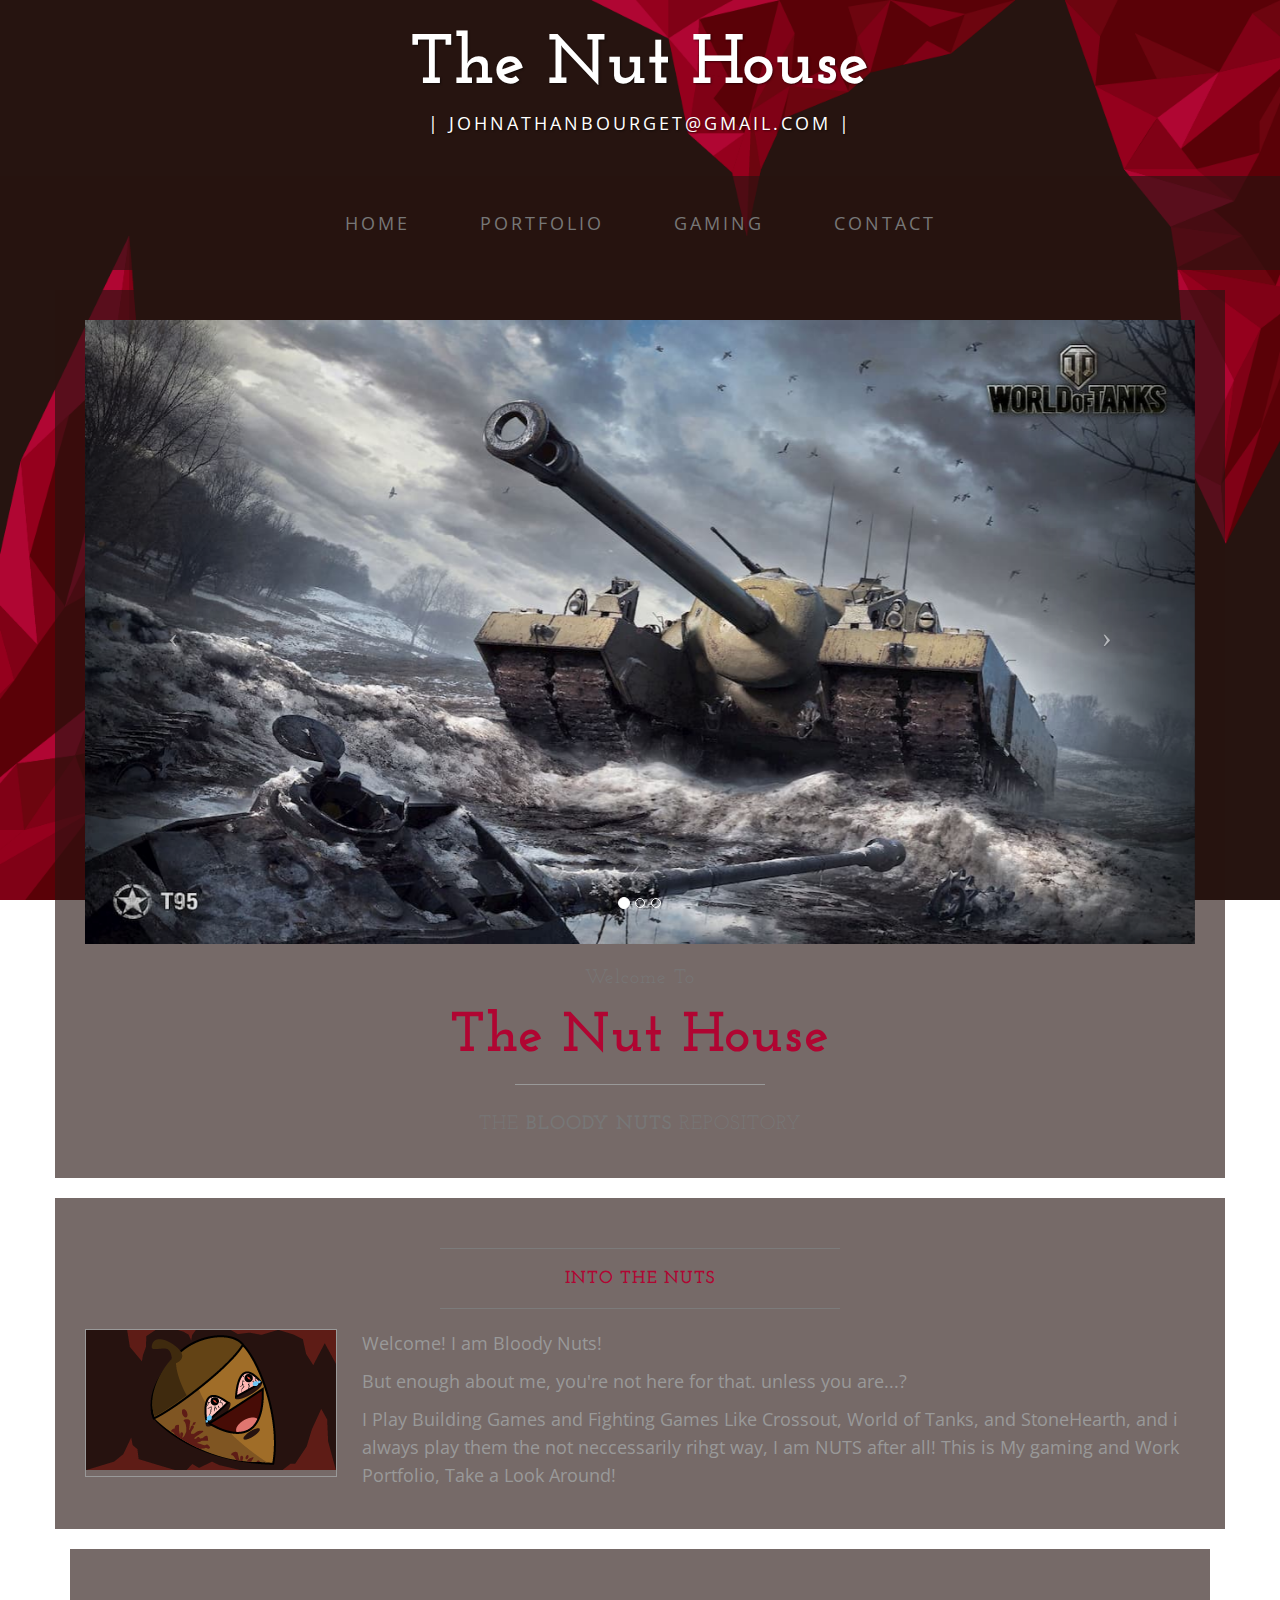
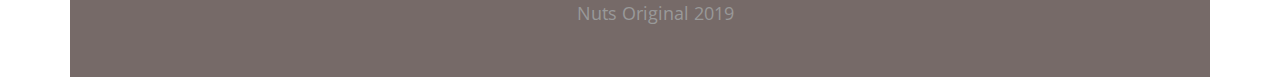
==== TheNutHouse/index.html @ 8db1175a "Initial Upload" ====
<!DOCTYPE html>
<html lang="en">

<head>

    <meta charset="utf-8">
    <meta http-equiv="X-UA-Compatible" content="IE=edge">
    <meta name="viewport" content="width=device-width, initial-scale=1">
    <meta name="description" content="">
    <meta name="author" content="">

    <title>TheNutHouse - Home for A Gamers</title>

    <!-- Bootstrap Core CSS -->
    <link href="css/bootstrap.min.css" rel="stylesheet">

    <!-- Custom CSS -->
    <link href="css/business-casual.css" rel="stylesheet">

    <!-- Fonts -->
    <link href="https://fonts.googleapis.com/css?family=Open+Sans:300italic,400italic,600italic,700italic,800italic,400,300,600,700,800" rel="stylesheet" type="text/css">
    <link href="https://fonts.googleapis.com/css?family=Josefin+Slab:100,300,400,600,700,100italic,300italic,400italic,600italic,700italic" rel="stylesheet" type="text/css">
    
    <link rel="icon" href="favicon.ico" type="img/icon.jpg"/>
    <link rel="shortcut icon" href="favicon.ico" type="img.jpg/icon"/>
    <script src="https://code.createjs.com/1.0.0/createjs.min.js"></script>
    <script src="WendigoReScaled.js"></script>
    <script src="TheWoodsHunger.js"></script>
</head>

<body>

    <div class="brand">The Nut House</div>
    <div class="address-bar"> | johnathanbourget@gmail.com |</div>

    <!-- Navigation -->
    <nav class="navbar navbar-default" role="navigation">
        <div class="container">
            <!-- Brand and toggle get grouped for better mobile display -->
            <div class="navbar-header">
                <button type="button" class="navbar-toggle" data-toggle="collapse" data-target="#bs-example-navbar-collapse-1">
                    <span class="sr-only">Toggle navigation</span>
                    <span class="icon-bar"></span>
                    <span class="icon-bar"></span>
                    <span class="icon-bar"></span>
                </button>
                <!-- navbar-brand is hidden on larger screens, but visible when the menu is collapsed -->
                <a class="navbar-brand" href="index.html">The Nut House</a>
            </div>
            <!-- Collect the nav links, forms, and other content for toggling -->
            <div class="collapse navbar-collapse" id="bs-example-navbar-collapse-1">
                <ul class="nav navbar-nav">
                    <li>
                        <a href="index.html">Home</a>
                    </li>
                    <li>
                        <a href="about.html">Portfolio</a>
                    </li>
                    <li>
                        <a href="blog.html">Gaming</a>
                    </li>
                    <li>
                        <a href="contact.html">Contact</a>
                    </li>
                </ul>
            </div>
            <!-- /.navbar-collapse -->
        </div>
        <!-- /.container -->
    </nav>

    <div class="container">

        <div class="row">
            <div class="box">
                <div class="col-lg-12 text-center">
                    <div id="carousel-example-generic" class="carousel slide">
                        <!-- Indicators -->
                        <ol class="carousel-indicators hidden-xs">

                            <li data-target="#carousel-example-generic" data-slide-to="0" class="active"></li>

                            <li data-target="#carousel-example-generic" data-slide-to="1"></li>

                            <li data-target="#carousel-example-generic" data-slide-to="2"></li>

                        </ol>

                        <!-- Wrapper for slides -->
                        <div class="carousel-inner">
                            <div class="item active">
                                <img class="img-responsive img-full" src="img/slide-1.jpg" alt="">
                            </div>
                            <div class="item">
                                <img class="img-responsive img-full" src="img/slide-2.jpg" alt="">
                            </div>
                            <div class="item">
                                <img class="img-responsive img-full" src="img/slide-3.jpg" alt="">
                            </div>
                        </div>

                        <!-- Controls -->
                        <a class="left carousel-control" href="#carousel-example-generic" data-slide="prev">
                            <span class="icon-prev"></span>
                        </a>
                        <a class="right carousel-control" href="#carousel-example-generic" data-slide="next">
                            <span class="icon-next"></span>
                        </a>
                    </div>
                    <h2 class="brand-before">
                        <small>Welcome to</small>
                    </h2>
                    <h1 class="brand-name">The Nut House</h1>
                    <hr class="tagline-divider">
                    <h2>
                        <small>The
                            <strong>Bloody Nuts</strong> Repository
                        </small>
                    </h2>
                </div>
            </div>
        </div>

        <div class="row">
            <div class="box">
                <div class="col-lg-12">
                    <hr>
                    <h2 class="intro-text text-center">
                        <strong>Into the nuts</strong>
                    </h2>
                    <hr>
                    <img class="img-responsive img-border img-left" src="img/bloody-Nuts.png" alt="">
                    <hr class="visible-xs">
                    <p>Welcome! I am Bloody Nuts!</p>
                    <p>But enough about me, you're not here for that. unless you are...?</p>
                    <p>I Play Building Games and Fighting Games Like Crossout, World of Tanks, and StoneHearth, and i always play them the not neccessarily rihgt way, I am NUTS after all! This is My gaming and Work Portfolio, Take a Look Around!</p>
                </div>
            </div>
        </div>

        <!--<div class="row">
            <div class="box">
                <div class="col-lg-12">
                    <hr>
                    <h2 class="intro-text text-center">
                        <strong>ENJOY</strong>
                    </h2>
                    <hr>
                    <p>a</p>
                    <p>b</p>
                </div>
            </div>
        </div>

    </div> -->
    
    <!-- /.container -->

    <footer>
        <div class="container">
            <div class="row">
                <div class="col-lg-12 text-center">
                    <p>Nuts Original 2019</p>
                </div>
            </div>
        </div>
    </footer>

    <!-- jQuery -->
    <script src="js/jquery.js"></script>

    <!-- Bootstrap Core JavaScript -->
    <script src="js/bootstrap.min.js"></script>

    <!-- Script to Activate the Carousel -->
    <script>
        $('.carousel').carousel({
            interval: 5000 //changes the speed
        })
    </script>

</body>

</html>
---- TheNutHouse/css/business-casual.css ----
/*!
 * Start Bootstrap - Business Casual (http://startbootstrap.com/)
 * Copyright 2013-2016 Start Bootstrap
 * Licensed under MIT (https://github.com/BlackrockDigital/startbootstrap/blob/gh-pages/LICENSE)
 */

body {
    font-family: "Open Sans", "Helvetica Neue", Helvetica, Arial, sans-serif;
    background: url('../img/bg.png') no-repeat center center fixed;
    -webkit-background-size: cover;
    -moz-background-size: cover;
    background-size: cover;
    -o-background-size: cover;
}

h1,
h2,
h3,
h4,
h5,
h6 {
    text-transform: uppercase;
    font-family: "Josefin Slab", "Helvetica Neue", Helvetica, Arial, sans-serif;
    font-weight: 700;
    letter-spacing: 1px;
}

p {
    font-size: 1.25em;
    line-height: 1.6;
    color: #999999;
}

hr {
    max-width: 400px;
    border-color: #7b7b7b;
}

.brand,
.address-bar {
    display: none;
}

.navbar-brand {
    text-transform: uppercase;
    font-weight: 900;
    letter-spacing: 2px;
}

.navbar-nav {
    text-transform: uppercase;
    font-weight: 400;
    letter-spacing: 3px;
}

.img-full {
    min-width: 100%;
}

.brand-before,
.brand-name {
    text-transform: capitalize;
}

.brand-before {
    margin: 15px 0;
}

.brand-name {
    margin: 0;
    font-size: 4em;
}

.tagline-divider {
    margin: 15px auto 3px;
    max-width: 250px;
    border-color: #999999;
}

.box {
    margin-bottom: 20px;
    padding: 30px 15px;
    background: #fff;
    background: #261310a1;
}

.intro-text {
    text-transform: uppercase;
    font-size: 1.25em;
    font-weight: 400;
    letter-spacing: 1px;
}

.img-border {
    float: none;
    margin: 0 auto 0;
    border: #999999 solid 1px;
}

.img-left {
    float: none;
    margin: 0 auto 0;
}

footer {
    background: #fff;
    background: #261310a1;
}

footer p {
    margin: 0;
    padding: 50px 0;
}

@media screen and (min-width:768px) {
    .brand {
        display: inherit;
        margin: 0;
        padding: 30px 0 10px;
        text-align: center;
        text-shadow: 1px 1px 2px rgba(0, 0, 0, 0.5);
        font-family: "Josefin Slab", "Helvetica Neue", Helvetica, Arial, sans-serif;
        font-size: 5em;
        font-weight: 700;
        line-height: normal;
        color: #fff;
    }

    .top-divider {
        margin-top: 0;
    }

    .img-left {
        float: left;
        margin-right: 25px;
    }

    .address-bar {
        display: inherit;
        margin: 0;
        padding: 0 0 40px;
        text-align: center;
        text-shadow: 1px 1px 2px rgba(0, 0, 0, 0.5);
        text-transform: uppercase;
        font-size: 1.25em;
        font-weight: 400;
        letter-spacing: 3px;
        color: #fff;
    }

    .navbar {
        border-radius: 0;
    }

    .navbar-header {
        display: none;
    }

    .navbar {
        min-height: 0;
    }

    .navbar-default {
        border: none;
        background: #fff;
        background: #261310a1;
    }

    .nav > li > a {
        padding: 35px;
    }

    .navbar-nav > li > a {
        line-height: normal;
    }

    .navbar-nav {
        display: table;
        float: none;
        margin: 0 auto;
        table-layout: fixed;
        font-size: 1.25em;
    }
}

@media screen and (min-width:1200px) {
    .box:after {
        content: '';
        display: table;
        clear: both;
    }
}
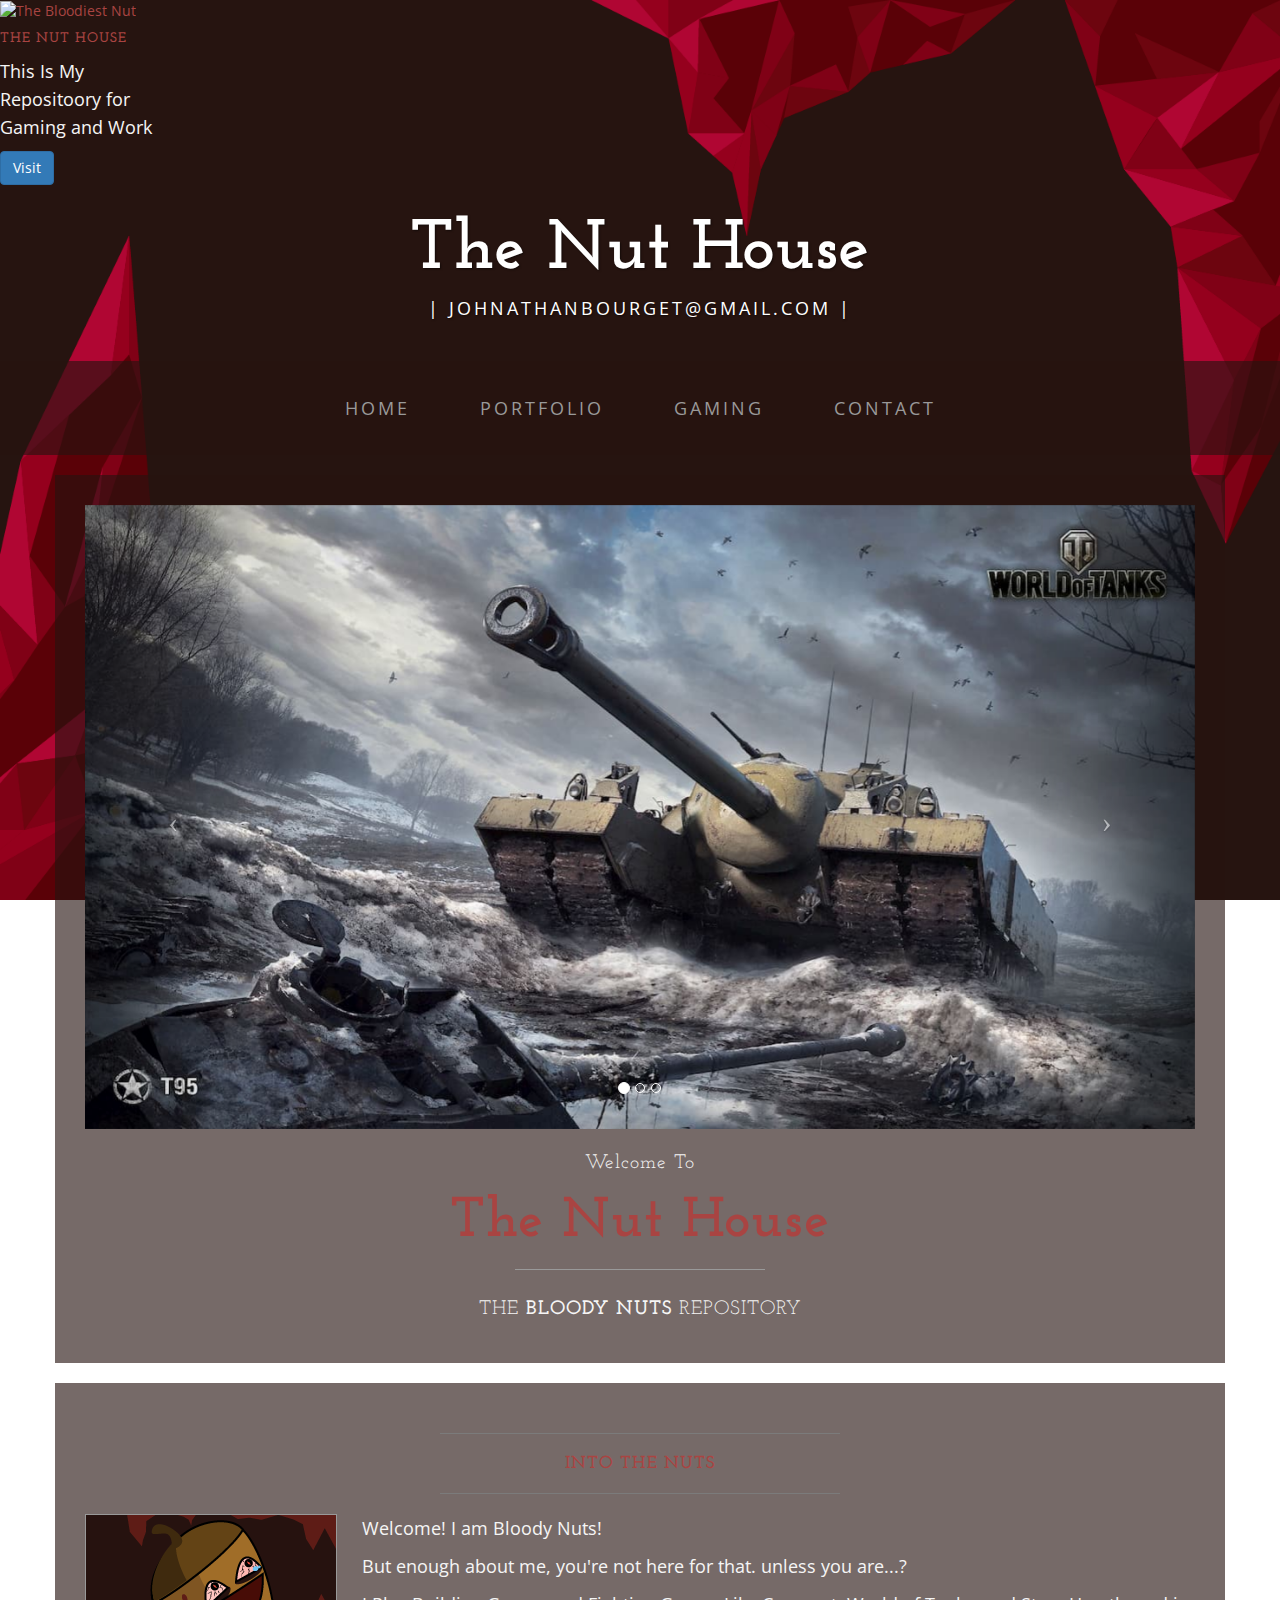
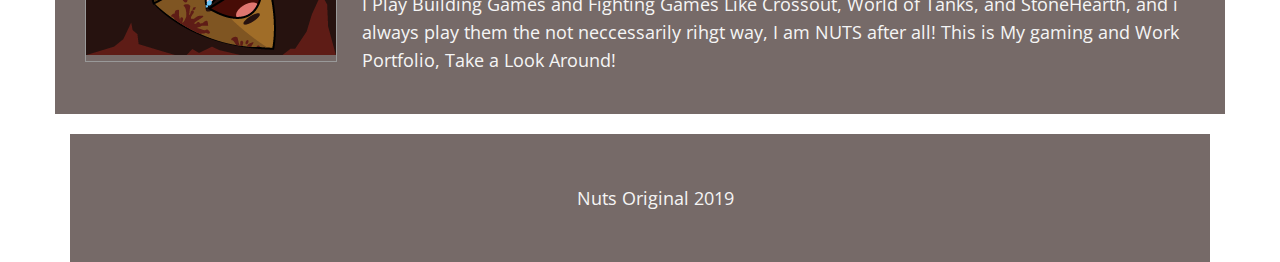
==== commit c0bc5cd2: "Add files via upload" ====
--- a/TheNutHouse/index.html
+++ b/TheNutHouse/index.html
@@ -2,7 +2,14 @@
 <html lang="en">
 
 <head>
-
+    <div class="card" style="width: 18rem;">
+        <img class="card-img-top" src="https://raw.githubusercontent.com/JohnBourget/1000/master/TheNutHouse/img/bloody-Nuts.png" alt="The Bloodiest Nut">
+        <div class="card-body">
+            <h5 class="card-title">The Nut House</h5>
+            <p class="card-text"> This Is My Repositoory for Gaming and Work </p>
+            <a href="#" class="btn btn-primary">Visit</a>
+        </div>
+    </div>
     <meta charset="utf-8">
     <meta http-equiv="X-UA-Compatible" content="IE=edge">
     <meta name="viewport" content="width=device-width, initial-scale=1">
@@ -20,12 +27,9 @@
     <!-- Fonts -->
     <link href="https://fonts.googleapis.com/css?family=Open+Sans:300italic,400italic,600italic,700italic,800italic,400,300,600,700,800" rel="stylesheet" type="text/css">
     <link href="https://fonts.googleapis.com/css?family=Josefin+Slab:100,300,400,600,700,100italic,300italic,400italic,600italic,700italic" rel="stylesheet" type="text/css">
-    
-    <link rel="icon" href="favicon.ico" type="img/icon.jpg"/>
-    <link rel="shortcut icon" href="favicon.ico" type="img.jpg/icon"/>
-    <script src="https://code.createjs.com/1.0.0/createjs.min.js"></script>
-    <script src="WendigoReScaled.js"></script>
-    <script src="TheWoodsHunger.js"></script>
+
+    <link rel="icon" href="favicon.ico" type="img/icon.jpg" />
+    <link rel="shortcut icon" href="favicon.ico" type="img.jpg/icon" />
 </head>
 
 <body>
@@ -153,32 +157,32 @@
         </div>
 
     </div> -->
-    
-    <!-- /.container -->
 
-    <footer>
-        <div class="container">
-            <div class="row">
-                <div class="col-lg-12 text-center">
-                    <p>Nuts Original 2019</p>
+        <!-- /.container -->
+
+        <footer>
+            <div class="container">
+                <div class="row">
+                    <div class="col-lg-12 text-center">
+                        <p>Nuts Original 2019</p>
+                    </div>
                 </div>
             </div>
-        </div>
-    </footer>
+        </footer>
 
-    <!-- jQuery -->
-    <script src="js/jquery.js"></script>
+        <!-- jQuery -->
+        <script src="js/jquery.js"></script>
 
-    <!-- Bootstrap Core JavaScript -->
-    <script src="js/bootstrap.min.js"></script>
+        <!-- Bootstrap Core JavaScript -->
+        <script src="js/bootstrap.min.js"></script>
 
-    <!-- Script to Activate the Carousel -->
-    <script>
-        $('.carousel').carousel({
-            interval: 5000 //changes the speed
-        })
-    </script>
-
+        <!-- Script to Activate the Carousel -->
+        <script>
+            $('.carousel').carousel({
+                interval: 5000 //changes the speed
+            })
+        </script>
+    </div>
 </body>
 
 </html>
--- a/TheNutHouse/css/business-casual.css
+++ b/TheNutHouse/css/business-casual.css
@@ -1,8 +1,3 @@
-/*!
- * Start Bootstrap - Business Casual (http://startbootstrap.com/)
- * Copyright 2013-2016 Start Bootstrap
- * Licensed under MIT (https://github.com/BlackrockDigital/startbootstrap/blob/gh-pages/LICENSE)
- */
 
 body {
     font-family: "Open Sans", "Helvetica Neue", Helvetica, Arial, sans-serif;
@@ -28,7 +23,7 @@
 p {
     font-size: 1.25em;
     line-height: 1.6;
-    color: #999999;
+    color: #f5f5f5;
 }
 
 hr {
